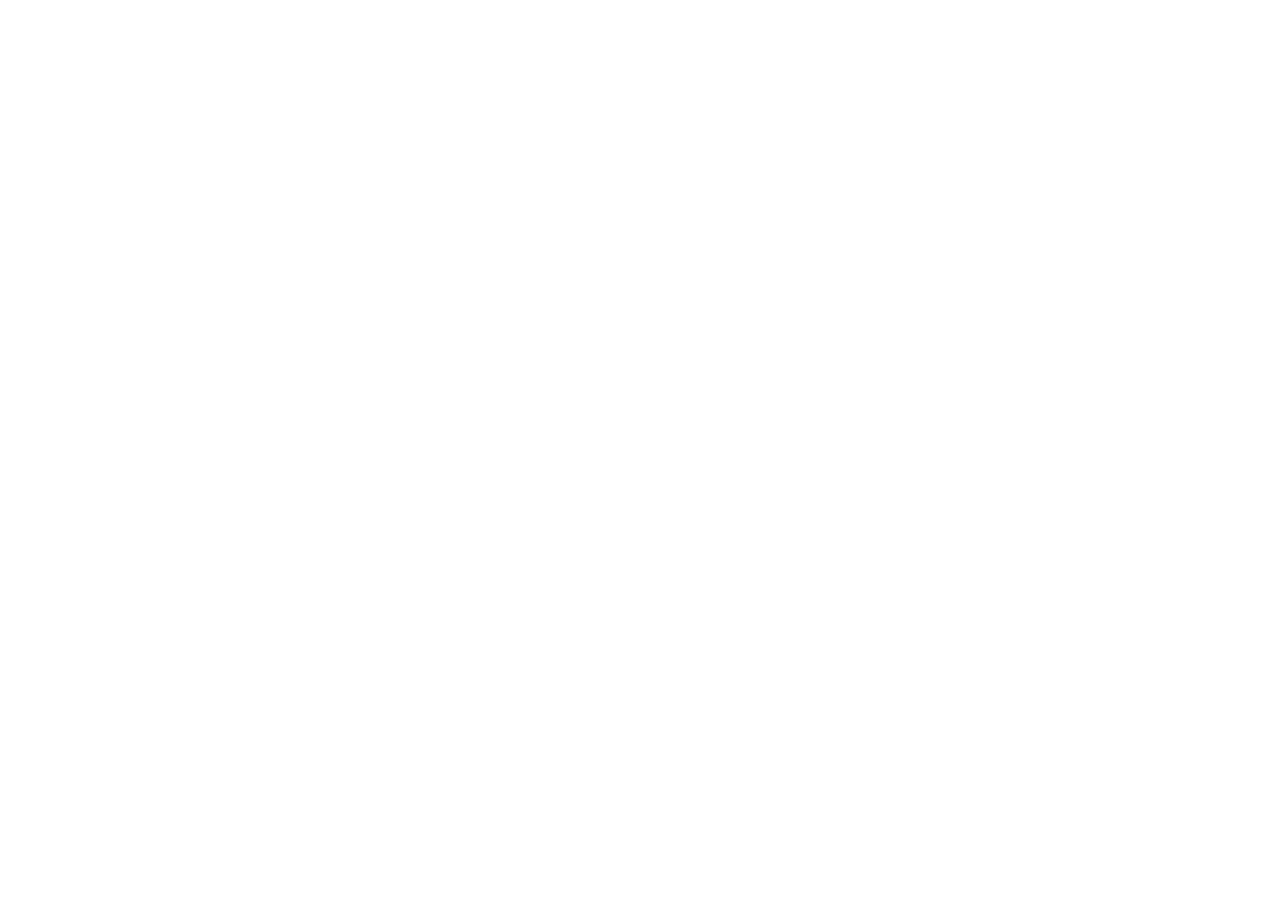
==== www/catalog.html @ 5065df93 "почти доделала главную страницу (осталась одна кнопка), формы пока не стилизовала" ====
<!DOCTYPE html>
<html lang="en">
<head>
  <meta charset="UTF-8">
  <meta http-equiv="X-UA-Compatible" content="IE=edge">
  <meta name="viewport" content="width=device-width, initial-scale=1.0">
  <title>Document</title>
</head>
<body>

</body>
</html>
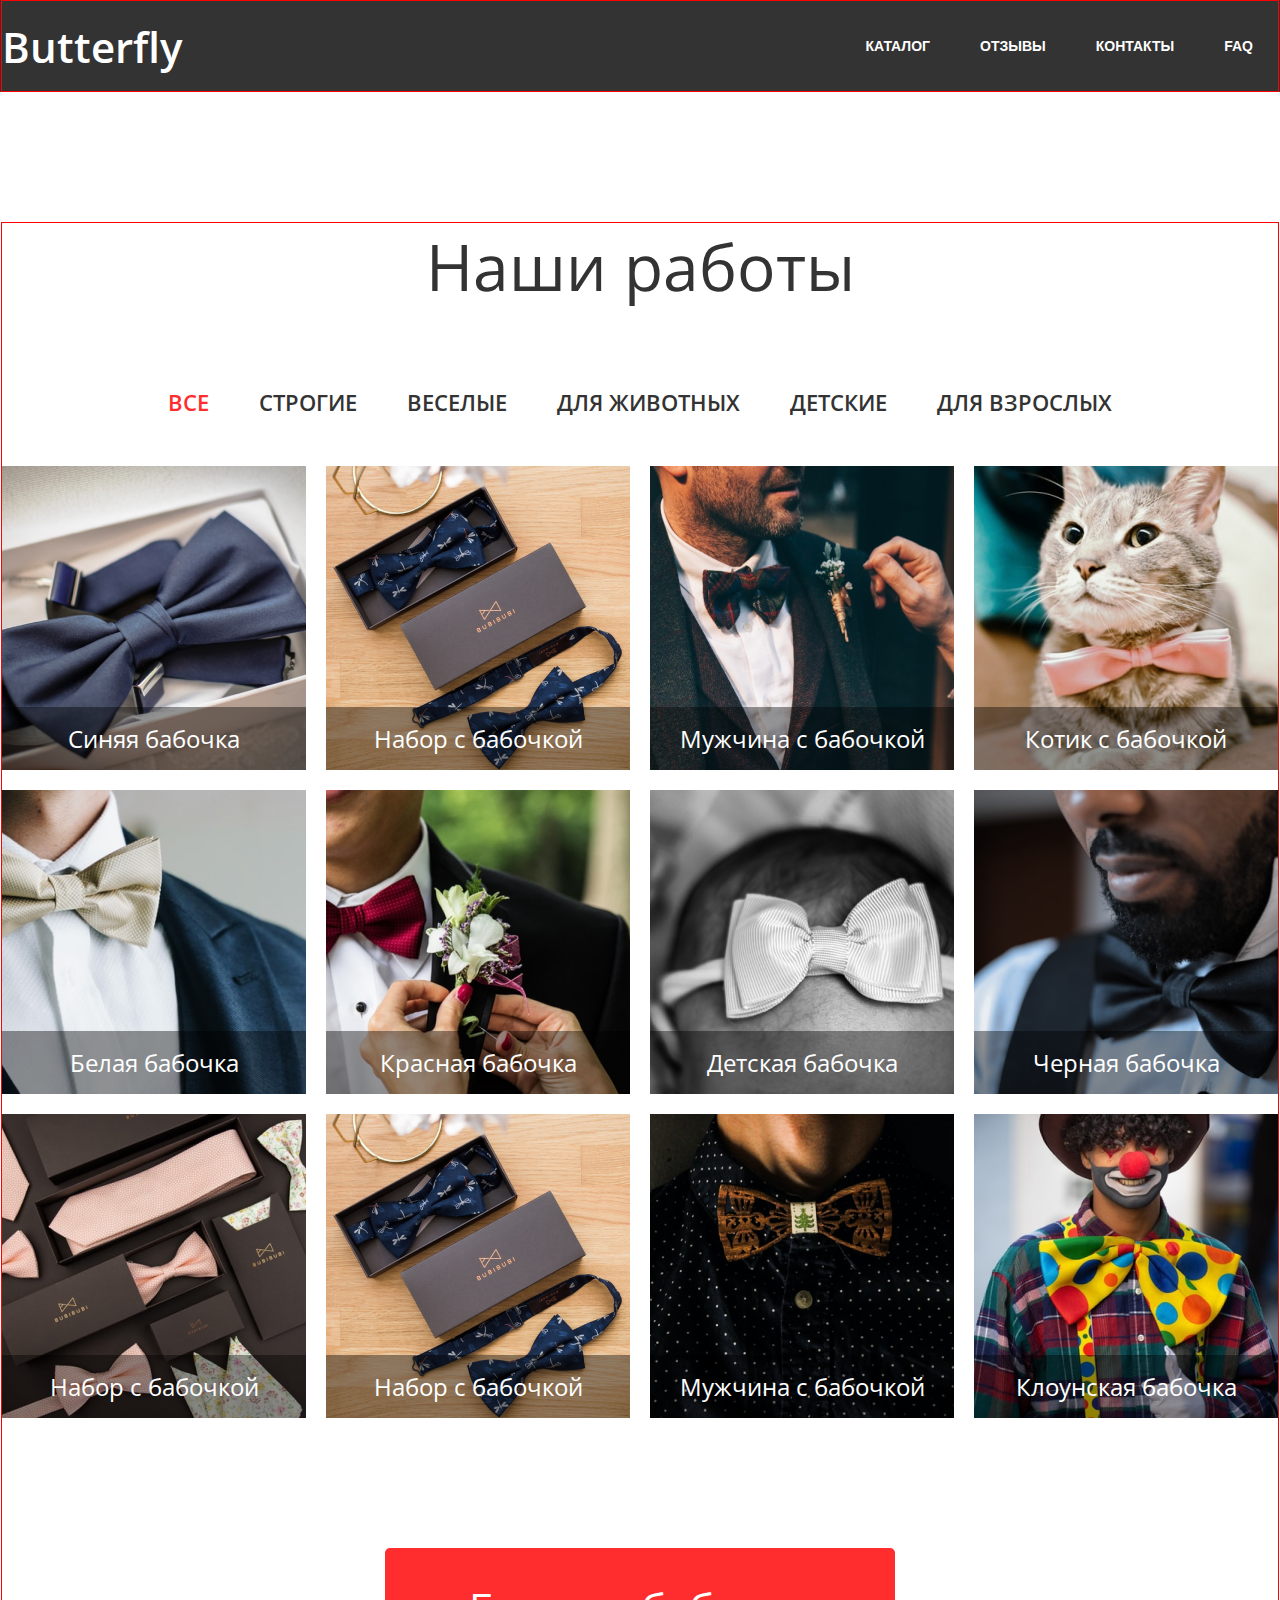
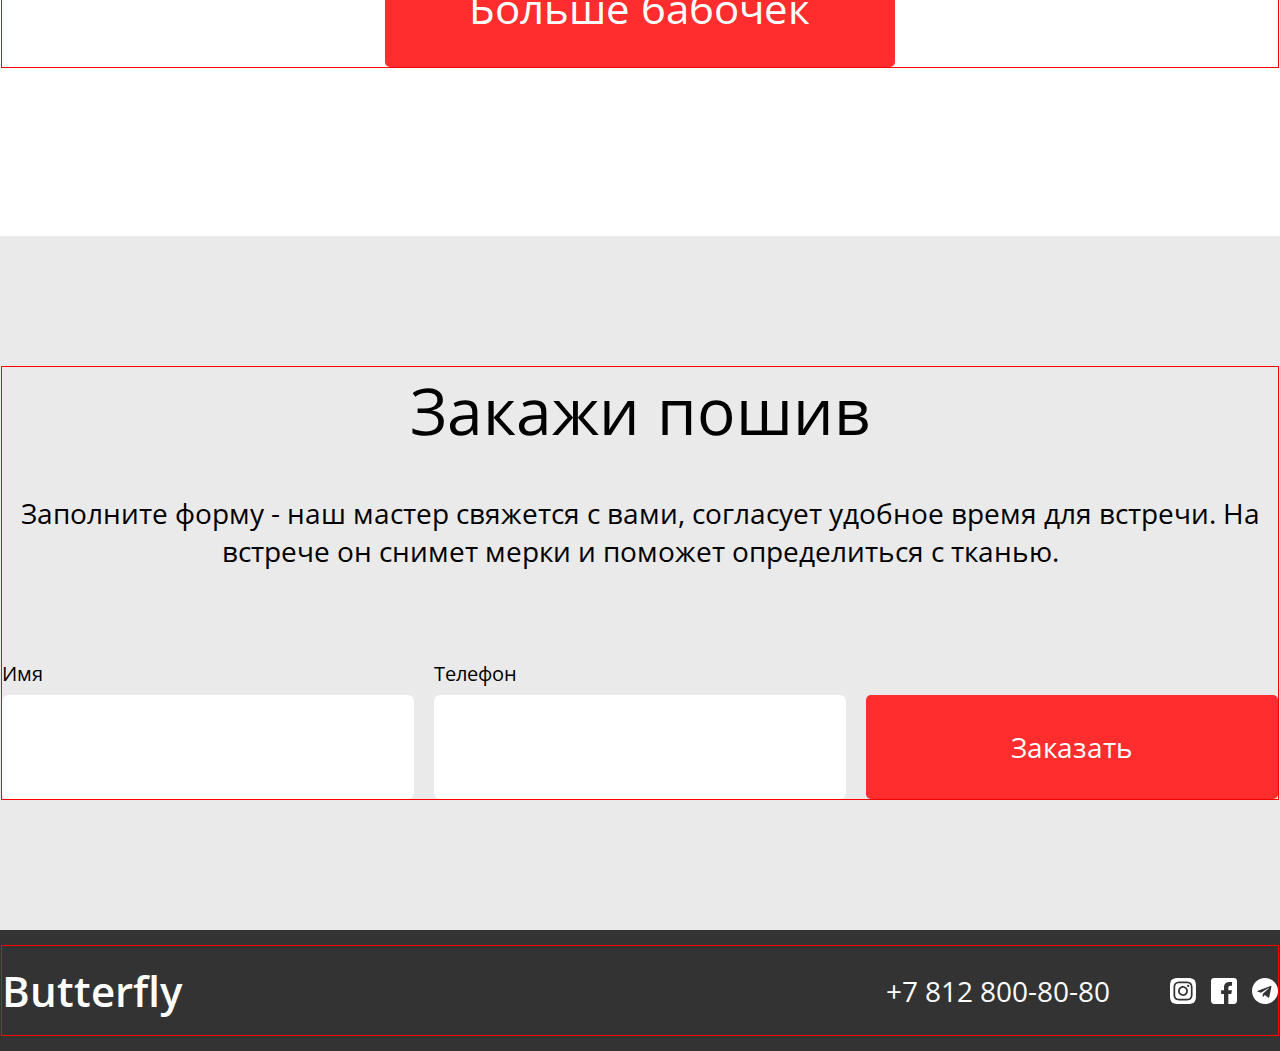
==== commit 39498c06: "не работает сортировка каталога :(" ====
--- a/www/catalog.html
+++ b/www/catalog.html
@@ -4,9 +4,260 @@
   <meta charset="UTF-8">
   <meta http-equiv="X-UA-Compatible" content="IE=edge">
   <meta name="viewport" content="width=device-width, initial-scale=1.0">
-  <title>Document</title>
+  <title>Catalog</title>
+  <link rel="stylesheet" href="style/style.css">
 </head>
+
 <body>
-
-</body>
+  <header class="header">
+    <div class="header-inner">
+      <div class="header-wrap">
+        <a href="index.html" class="logo header-logo">Butterfly</a>
+        <nav class="menu">
+          <ul>
+            <li>
+              <button>
+                <a href="catalog.html">Каталог</a>
+              </button>
+            </li>
+            <li>
+              <button>
+                <a href="reviews.html">Отзывы</a>
+              </button>
+            </li>
+            <li>
+              <button>
+                <a href="contacts.html">Контакты</a>
+              </button>
+            </li>
+            <li>
+              <button>
+                <a href="faq.html">FAQ</a>
+              </button>
+            </li>
+          </ul>
+        </nav>
+      </div>
+    </div>
+  </header>
+
+  <main>
+
+    <section class="catalog">
+      <div class="catalog-inner">
+        <h1 class="catalog-title">
+          Наши работы
+        </h1>
+
+        <ul class="tabs">
+          <li class="tabs-item">
+            <a href="#" class="tabs-link j-filter-link active" data-filter="all">Все</a>
+          </li>
+          <li class="tabs-item">
+            <a href="#" class="tabs-link j-filter-link" data-filter="strict">строгие</a>
+          </li>
+          <li class="tabs-item">
+            <a href="#" class="tabs-link j-filter-link" data-filter="funny">веселые</a>
+          </li>
+          <li class="tabs-item">
+            <a href="#" class="tabs-link j-filter-link" data-filter="pets">для животных</a>
+          </li>
+          <li class="tabs-item">
+            <a href="#" class="tabs-link j-filter-link" data-filter="kids">детские</a>
+          </li>
+          <li class="tabs-item">
+            <a href="#" class="tabs-link j-filter-link" data-filter="adult">для взрослых</a>
+          </li>
+        </ul>
+
+        <ul class="product">
+
+          <li class="product-item j-case" data-type="strict adult">
+            <figure class="product-item-wrap">
+              <a href="#">
+                <img src="images/butterfly-1.jpg" alt="бабочка из каталога" class="product-img">
+                <span class="product-item-desc">Cиняя бабочка</span>
+              </a>
+            </figure>
+          </li>
+
+          <li class="product-item j-case" data-type="strict adult">
+            <figure class="product-item-wrap">
+              <a href="#">
+                <img src="images/butterfly-2.jpg" alt="бабочка из каталога" class="product-img">
+                <span class="product-item-desc">Набор с бабочкой
+                </span>
+              </a>
+            </figure>
+          </li>
+
+          <li class="product-item j-case" data-type="strict adult">
+            <figure class="product-item-wrap">
+              <a href="#">
+                <img src="images/butterfly-3.jpg" alt="бабочка из каталога" class="product-img">
+                <span class="product-item-desc">Мужчина с бабочкой</span>
+              </a>
+            </figure>
+          </li>
+
+          <li class="product-item j-case" data-type="pets">
+            <figure class="product-item-wrap">
+              <a href="#">
+                <img src="images/butterfly-4.jpg" alt="бабочка из каталога" class="product-img">
+                <span class="product-item-desc">Котик с бабочкой</span>
+              </a>
+            </figure>
+          </li>
+
+          <li class="product-item j-case" data-type="adult">
+            <figure class="product-item-wrap">
+              <a href="#">
+                <img src="images/butterfly-5.jpg" alt="бабочка из каталога" class="product-img">
+                <span class="product-item-desc">Белая бабочка</span>
+              </a>
+            </figure>
+          </li>
+
+          <li class="product-item j-case" data-type="adult">
+            <figure class="product-item-wrap">
+              <a href="#">
+                <img src="images/butterfly-6.jpg" alt="бабочка из каталога" class="product-img">
+                <span class="product-item-desc">Красная бабочка</span>
+              </a>
+            </figure>
+          </li>
+
+          <li class="product-item j-case">
+            <figure class="product-item-wrap" data-type="kids">
+              <a href="#">
+                <img src="images/butterfly-7.jpg" alt="бабочка из каталога" class="product-img">
+                <span class="product-item-desc">Детская бабочка</span>
+              </a>
+            </figure>
+          </li>
+
+          <li class="product-item j-case">
+            <figure class="product-item-wrap" data-type="strict adult">
+              <a href="#">
+                <img src="images/butterfly-8.jpg" alt="бабочка из каталога" class="product-img">
+                <span class="product-item-desc">Черная бабочка</span>
+              </a>
+            </figure>
+          </li>
+
+          <li class="product-item j-case">
+            <figure class="product-item-wrap" data-type="strict adult">
+              <a href="#">
+                <img src="images/butterfly-9.jpg" alt="бабочка из каталога" class="product-img">
+                <span class="product-item-desc">Набор с бабочкой</span>
+              </a>
+            </figure>
+          </li>
+
+          <li class="product-item j-case" data-type="strict adult">
+            <figure class="product-item-wrap">
+              <a href="#">
+                <img src="images/butterfly-10.jpg" alt="бабочка из каталога" class="product-img">
+                <span class="product-item-desc">Набор с бабочкой</span>
+              </a>
+            </figure>
+          </li>
+
+          <li class="product-item j-case" data-type="adult">
+            <figure class="product-item-wrap">
+              <a href="#">
+                <img src="images/butterfly-11.jpg" alt="бабочка из каталога" class="product-img">
+                <span class="product-item-desc">Мужчина с бабочкой</span>
+              </a>
+            </figure>
+          </li>
+
+          <li class="product-item j-case" data-type="funny">
+            <figure class="product-item-wrap">
+              <a href="#">
+                <img src="images/butterfly-12.jpg" alt="бабочка из каталога" class="product-img">
+                <span class="product-item-desc">Клоунская бабочка</span>
+              </a>
+            </figure>
+          </li>
+
+        </ul>
+
+        <div class="btn">
+          <button class="button catalog-button">Больше бабочек</button>
+        </div>
+
+      </div>
+    </section>
+
+    <section class="order">
+      <div class="order-inner">
+        <h2 class="order-title">
+          Закажи пошив
+        </h2>
+        <p class="order-text">Заполните форму - наш мастер свяжется с вами,
+          согласует удобное время для встречи. На встрече он снимет мерки
+          и поможет определиться с тканью.</p>
+
+          <form action="" class="form-order">
+            <div class="form-order-field">
+              <label for="name" class="form-order-label">Имя</label>
+              <input
+                id="name"
+                name="name"
+                type="text"
+                class="form-order-input"
+              />
+            </div>
+            <div class="form-order-field">
+              <label for="phone" class="form-order-label">Телефон</label>
+              <input
+                id="phone"
+                name="phone"
+                type="tel"
+                class="form-order-input"
+              />
+            </div>
+            <div class="form-order-field">
+              <button class="button form-button">Заказать</button>
+            </div>
+          </form>
+
+      </div>
+    </section>
+  </main>
+
+  <footer class="footer">
+    <div class="footer-inner">
+      <div class="footer-wrap">
+        <a href="index.html" class="logo">Butterfly</a>
+        <span class="footer-phone">+7 812 800-80-80</span>
+
+        <ul class="social">
+          <li class="social-item">
+            <a href="" class="social-link social-link-insta">
+              <span class="social-text">Мы в Instagram</span>
+            </a>
+          </li>
+
+          <li class="social-item">
+            <a href="" class="social-link social-link-fb">
+              <span class="social-text">Мы в Facebook</span>
+            </a>
+          </li>
+
+          <li class="social-item">
+            <a href="" class="social-link social-link-telegram">
+              <span class="social-text">Мы в Telegram</span>
+            </a>
+          </li>
+        </ul>
+      </div>
+    </div>
+  </footer>
+
+  <script src="scripts/jquery-3.6.0.min.js"></script>
+  <script src="scripts/script.js"></script>
+
+  </body>
 </html>
--- a/www/style/style.css
+++ b/www/style/style.css
@@ -0,0 +1,577 @@
+/* open-sans-regular - latin_cyrillic */
+@font-face {
+  font-family: "Open Sans";
+  font-style: normal;
+  font-weight: 400;
+  src: local(""), url("../fonts/open-sans-v27-latin_cyrillic-regular.woff2") format("woff2"), url("../fonts/open-sans-v27-latin_cyrillic-regular.woff") format("woff");
+  /* Chrome 6+, Firefox 3.6+, IE 9+, Safari 5.1+ */
+}
+/* open-sans-600 - latin_cyrillic */
+@font-face {
+  font-family: "Open Sans";
+  font-style: normal;
+  font-weight: 600;
+  src: local(""), url("../fonts/open-sans-v27-latin_cyrillic-600.woff2") format("woff2"), url("../fonts/open-sans-v27-latin_cyrillic-600.woff") format("woff");
+  /* Chrome 6+, Firefox 3.6+, IE 9+, Safari 5.1+ */
+}
+/* open-sans-700 - latin_cyrillic */
+@font-face {
+  font-family: "Open Sans";
+  font-style: normal;
+  font-weight: 700;
+  src: local(""), url("../fonts/open-sans-v27-latin_cyrillic-700.woff2") format("woff2"), url("../fonts/open-sans-v27-latin_cyrillic-700.woff") format("woff");
+  /* Chrome 6+, Firefox 3.6+, IE 9+, Safari 5.1+ */
+}
+* {
+  box-sizing: border-box;
+  margin: 0;
+}
+
+body {
+  margin: 0;
+  font-family: "Open Sans", sans-serif;
+}
+
+.logo {
+  padding: 16px 0;
+  flex-grow: 1;
+  font-weight: 600;
+  font-size: 42px;
+  line-height: 57px;
+  text-decoration: none;
+  color: #FFFFFF;
+}
+@media (max-width: 1267px) {
+  .logo {
+    padding: 20px 0;
+    font-weight: 600;
+    font-size: 36px;
+    line-height: 49px;
+  }
+}
+@media (max-width: 767px) {
+  .logo {
+    font-weight: 600;
+    font-size: 28px;
+    line-height: 38px;
+  }
+}
+
+.header {
+  position: fixed;
+  top: 0;
+  left: 0;
+  z-index: 1000;
+  width: 100%;
+  padding: 0 0;
+  background-color: #333333;
+  color: #FFFFFF;
+}
+
+.header-inner {
+  max-width: 1278px;
+  margin: 0 auto;
+  border: 1px solid red;
+}
+
+.header-wrap {
+  display: flex;
+  align-items: center;
+  justify-content: space-between;
+}
+
+.menu ul {
+  display: flex;
+  padding: 0;
+  margin: 0;
+  list-style: none;
+}
+.menu button {
+  padding: 33px 25px;
+  background-color: #333333;
+  border: none;
+}
+.menu button:hover {
+  background-color: #FF2D2D;
+}
+.menu a {
+  font-size: 14px;
+  line-height: 24px;
+  font-weight: 700;
+  color: #FFFFFF;
+  text-transform: uppercase;
+  text-decoration: none;
+}
+
+.promo {
+  padding-top: 200px;
+  padding-bottom: 214px;
+  background-image: url("../images/promo-background.jpg");
+  background-repeat: no-repeat;
+  background-size: cover;
+  text-align: center;
+  background-position: center;
+}
+@media (max-width: 1267px) {
+  .promo {
+    padding: 180px 0 190px;
+  }
+}
+@media (max-width: 767px) {
+  .promo {
+    padding: 16px 0;
+  }
+}
+
+.promo-inner {
+  max-width: 1278px;
+  margin: 0 auto;
+  border: 1px solid red;
+}
+
+.promo-title {
+  margin-bottom: 100px;
+  text-align: center;
+  color: #FFFFFF;
+  font-family: "Open Sans", sans-serif;
+  font-weight: 600;
+  font-size: 72px;
+  line-height: 98px;
+}
+@media (max-width: 1267px) {
+  .promo-title {
+    font-size: 54px;
+    line-height: 74px;
+  }
+}
+@media (max-width: 767px) {
+  .promo-title {
+    font-size: 32px;
+    line-height: 44px;
+  }
+}
+
+.button {
+  display: inline-block;
+  font-family: "Open Sans", sans-serif;
+  text-align: center;
+  font-size: 42px;
+  line-height: 57px;
+  font-weight: 400;
+  color: #FFFFFF;
+  background-color: #FF2D2D;
+  border-radius: 5px;
+  text-decoration: none;
+  border: none;
+  cursor: pointer;
+}
+.button a {
+  color: #FFFFFF;
+  text-decoration: none;
+}
+
+.promo-button {
+  padding: 30px 67px;
+}
+@media (max-width: 767px) {
+  .promo-button {
+    font-size: 24px;
+    line-height: 32px;
+  }
+}
+
+.catalog-button {
+  margin: 120px auto 0;
+  display: block;
+  width: 40%;
+  text-align: center;
+  padding: 31px 67px;
+}
+
+.form-button {
+  width: 100%;
+  padding: 35px 0;
+  font-size: 28px;
+  line-height: 34px;
+}
+
+.catalog-button {
+  margin-top: 120px;
+}
+
+.portfolio {
+  padding: 130px 0;
+}
+
+.portfolio-inner {
+  max-width: 1278px;
+  margin: 0 auto;
+  border: 1px solid red;
+}
+
+.portfolio-title {
+  margin-bottom: 100px;
+  text-align: center;
+  font-weight: normal;
+  font-size: 64px;
+  line-height: 87px;
+  color: #333333;
+}
+
+.product {
+  display: flex;
+  flex-wrap: wrap;
+  padding: 0 0;
+  margin-left: -10px;
+  margin-right: -10px;
+}
+
+.product-item {
+  list-style: none;
+  flex-basis: 25%;
+  width: 304px;
+  padding: 10px 10px;
+}
+
+.product-item-wrap {
+  position: relative;
+}
+
+.product-img {
+  display: block;
+  position: relative;
+}
+
+.product-item-desc {
+  position: absolute;
+  margin: auto;
+  padding-top: 15px;
+  padding-bottom: 15px;
+  text-align: center;
+  left: 0;
+  bottom: 0;
+  width: 100%;
+  height: 63px;
+  color: #FFFFFF;
+  background-color: rgba(0, 0, 0, 0.4);
+  font-size: 24px;
+  line-height: 33px;
+}
+
+.order {
+  padding: 130px 0;
+  background-color: rgba(51, 51, 51, 0.1);
+}
+
+.order-inner {
+  max-width: 1278px;
+  margin: 0 auto;
+  border: 1px solid red;
+}
+
+.order-title {
+  margin-bottom: 40px;
+  font-weight: normal;
+  font-size: 64px;
+  line-height: 87px;
+  text-align: center;
+}
+
+.order-text {
+  text-align: center;
+  margin-bottom: 90px;
+  font-size: 28px;
+  line-height: 38px;
+}
+
+.form-order {
+  margin-left: -10px;
+  margin-right: -10px;
+  display: flex;
+  align-items: flex-end;
+}
+
+.form-order-field {
+  flex-basis: 33.33%;
+  padding: 0 10px;
+}
+
+.form-order-label {
+  font-weight: normal;
+  font-size: 20px;
+  line-height: 27px;
+}
+
+.form-order-input {
+  width: 100%;
+  margin-top: 8px;
+  padding: 35px 30px;
+  border-radius: 6px;
+  border: none;
+  font-size: 28px;
+  line-height: 34px;
+  background-color: #FFFFFF;
+  outline-color: rgba(255, 45, 45, 0.7);
+}
+
+.footer {
+  padding: 15px 0;
+  color: #FFFFFF;
+  background-color: #333333;
+}
+
+.footer-inner {
+  max-width: 1278px;
+  margin: 0 auto;
+  border: 1px solid red;
+}
+
+.footer-wrap {
+  display: flex;
+  justify-content: space-between;
+  align-items: center;
+}
+
+.footer-phone {
+  font-size: 28px;
+  line-height: 38px;
+}
+
+.social {
+  display: flex;
+  align-items: center;
+  list-style: none;
+  padding-right: 0;
+  padding-left: 45px;
+}
+
+.social-item {
+  margin-left: 15px;
+}
+
+.social-link {
+  display: block;
+  width: 26px;
+  height: 26px;
+  background-position: center;
+  background-size: contain;
+  background-repeat: no-repeat;
+}
+
+.social-link-insta {
+  background-image: url("../images/icon-insta.svg");
+}
+
+.social-link-fb {
+  background-image: url("../images/icon-fb.svg");
+}
+
+.social-link-telegram {
+  background-image: url("../images/icon-telegram.svg");
+}
+
+.social-text {
+  position: absolute;
+  font-size: 1px;
+  opacity: 0;
+}
+
+.catalog {
+  padding-top: 222px;
+  padding-bottom: 168px;
+}
+
+.catalog-inner {
+  max-width: 1278px;
+  margin: 0 auto;
+  border: 1px solid red;
+}
+
+.catalog-title {
+  margin: 0;
+  text-align: center;
+  font-weight: normal;
+  font-size: 64px;
+  line-height: 87px;
+  color: #333333;
+}
+
+.catalog-option-list {
+  padding: 80px 0 40px 0;
+  display: flex;
+  flex-wrap: wrap;
+  justify-content: center;
+  list-style: none;
+}
+
+.catalog-option-item {
+  margin: 0 25px;
+  font-weight: 600;
+  font-size: 22px;
+  line-height: 24px;
+  text-transform: uppercase;
+}
+
+.tabs {
+  padding: 80px 0 40px;
+  display: flex;
+  justify-content: center;
+  list-style: none;
+}
+
+.tabs-item {
+  padding: 0 25px;
+}
+
+.tabs-link {
+  font-weight: 600;
+  font-size: 22px;
+  line-height: 24px;
+  color: #333333;
+  text-transform: uppercase;
+  text-decoration: none;
+}
+.tabs-link.active {
+  color: #FF2D2D;
+}
+
+.contacts {
+  padding: 222px 0;
+}
+
+.contacts-inner {
+  max-width: 1278px;
+  margin: 0 auto;
+  border: 1px solid red;
+}
+
+.contacts-title {
+  margin: 0;
+  text-align: center;
+  font-weight: normal;
+  font-size: 64px;
+  line-height: 87px;
+  color: #333333;
+}
+
+.contacts-item {
+  display: none;
+}
+.contacts-item.active {
+  display: flex;
+}
+
+.contacts-info {
+  flex-basis: 41.66%;
+  padding: 10px;
+}
+
+.contacts-map {
+  flex-basis: 58.33%;
+  padding-left: 10px;
+}
+
+.faq {
+  padding: 222px 0;
+}
+
+.faq-inner {
+  max-width: 1278px;
+  margin: 0 auto;
+  border: 1px solid red;
+}
+
+.faq-title {
+  margin: 0;
+  text-align: center;
+  font-weight: normal;
+  font-size: 64px;
+  line-height: 87px;
+  color: #333333;
+}
+
+.accordion {
+  margin-top: 40px;
+  border: 1px solid rgba(255, 45, 45, 0.2);
+  background-repeat: 4px;
+}
+
+.accordion-text {
+  display: none;
+}
+
+.accordion-btn {
+  width: 100%;
+  padding: 30px;
+  font-weight: 300;
+  font-size: 36px;
+  line-height: 49px;
+  color: #333333;
+  text-align: left;
+  background-color: rgba(0, 0, 0, 0);
+  border: none;
+  cursor: pointer;
+}
+
+.accordion-text {
+  padding: 0 30px 30px;
+  font-weight: 300;
+  font-size: 18px;
+  line-height: 25px;
+}
+.accordion-text > * {
+  margin-top: 25px;
+}
+.accordion-text > *:first-child {
+  margin-top: 0;
+}
+
+.review {
+  padding: 222px 0 130px;
+}
+
+.review-inner {
+  max-width: 1278px;
+  margin: 0 auto;
+  border: 1px solid red;
+}
+
+.review-title {
+  margin: 0;
+  text-align: center;
+  font-weight: normal;
+  font-size: 64px;
+  line-height: 87px;
+  color: #333333;
+}
+
+.review-item {
+  padding-top: 80px;
+  display: flex;
+  flex-wrap: wrap;
+  justify-content: center;
+}
+
+.review-ava {
+  padding-right: 10px;
+  flex-basis: 24.99%;
+}
+
+.review-text {
+  padding-left: 10px;
+  flex-basis: 41.65%;
+}
+
+.review-name {
+  font-size: 48px;
+  line-height: 65px;
+  font-weight: normal;
+}
+
+.review-quote {
+  padding-top: 40px;
+  font-weight: normal;
+  font-size: 24px;
+  line-height: 33px;
+}
+/*# sourceMappingURL=[data-uri] */
